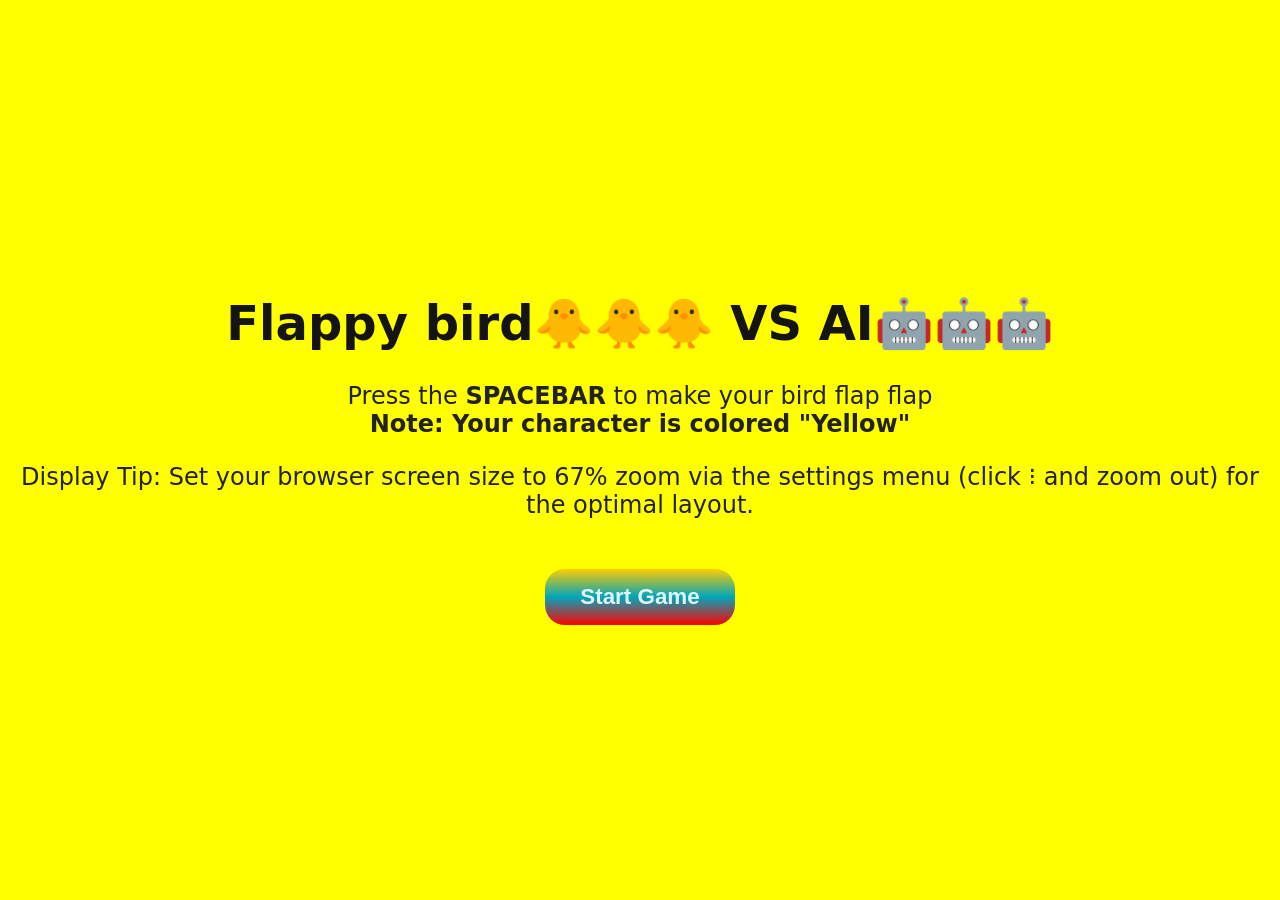
==== index.html @ 4ad22fad "Update index.html" ====
<!DOCTYPE html>
<!-- saved from url=(0045)http://127.0.0.1:5500/flappy_B-ird/index.html -->
<html><head>
	<meta name="google-site-verification" content="zDfn2sl5xTP5o-X9sPmzwYp7t9R6TMOYX8TawxiJrhg" />
    <title>Flappy bird VS AI Reyansh Wadhwa</title>
    <link rel="stylesheet" href="style.css">
<link rel="icon" type="image/png" href="https://encrypted-tbn0.gstatic.com/images?q=tbn:ANd9GcSBtKTR7flXbRJVo8e8tR30evMzu_j4uGb2yHoOnEBM7w&s">
</head>

<body>
    <h1>Flappy bird🐥🐥🐥 VS AI🤖🤖🤖</h1>
    <div id="flappyScore">
        <div>Player:<span id="pScore">0</span></div>
        <div>AI:<span id="aScore">0</span></div>
    </div>
    <div id="flapStart">
        <h1>Flappy bird🐥🐥🐥 VS AI🤖🤖🤖</h1>
        <p>Press the <b>SPACEBAR</b> to make your bird flap flap<br>
            <span><b>Note: Your character is colored "Yellow" </b></span>
			   <p>Display Tip: Set your browser screen size to 67% zoom via the settings menu (click ⁝ and zoom out) for the optimal layout.</p>
        </p>
        <button onclick="startGame()">Start Game</button>
    </div>
    <canvas id="flappyBoard" width="800" height="600"></canvas>

    <div id="flapIns">
        Press <b>SPACE</b> to make your bird flap flap.<br>
        <span><b>Note: Your color is "Yellow" </b></span>
    </div>
    <div id="divOver" class="hidden">
        <h3 id="flappyOver">🤖 AI Wins!</h3>
        <button onclick="restartGame()">Restart</button>
    </div>
    <script src="script.js"></script>
<!-- Code injected by live-server -->
<script>
	// <![CDATA[  <-- For SVG support
	if ('WebSocket' in window) {
		(function () {
			function refreshCSS() {
				var sheets = [].slice.call(document.getElementsByTagName("link"));
				var head = document.getElementsByTagName("head")[0];
				for (var i = 0; i < sheets.length; ++i) {
					var elem = sheets[i];
					var parent = elem.parentElement || head;
					parent.removeChild(elem);
					var rel = elem.rel;
					if (elem.href && typeof rel != "string" || rel.length == 0 || rel.toLowerCase() == "stylesheet") {
						var url = elem.href.replace(/(&|\?)_cacheOverride=\d+/, '');
						elem.href = url + (url.indexOf('?') >= 0 ? '&' : '?') + '_cacheOverride=' + (new Date().valueOf());
					}
					parent.appendChild(elem);
				}
			}
			var protocol = window.location.protocol === 'http:' ? 'ws://' : 'wss://';
			var address = protocol + window.location.host + window.location.pathname + '/ws';
			var socket = new WebSocket(address);
			socket.onmessage = function (msg) {
				if (msg.data == 'reload') window.location.reload();
				else if (msg.data == 'refreshcss') refreshCSS();
			};
			if (sessionStorage && !sessionStorage.getItem('IsThisFirstTime_Log_From_LiveServer')) {
				console.log('Live reload enabled.');
				sessionStorage.setItem('IsThisFirstTime_Log_From_LiveServer', true);
			}
		})();
	}
	else {
		console.error('Upgrade your browser. This Browser is NOT supported WebSocket for Live-Reloading.');
	}
	// ]]>
</script>


</body></html>
---- style.css ----
* {
    margin: 0;
    padding: 0;
    box-sizing: border-box;
}

body {
    background: linear-gradient(to bottom, #007a8a, #5dd1ff, #dff6ff);
    font-family: system-ui, -apple-system, BlinkMacSystemFont, 'Segoe UI', Roboto, Oxygen, Ubuntu, Cantarell, 'Open Sans', 'Helvetica Neue', sans-serif;
    display: flex;
    flex-direction: column;
    align-items: center;
    min-height: 100vh;
}

h1 {
    margin-top: 20px;
    color: #151414;
    font-size: 2.5rem;
}

#flappyScore {
    display: flex;
    gap: 150px;
    margin: 15px 0;
    font-size: 1.3rem;
    font-weight: bold;
    color: #222222;
}

#flappyBoard {
    background-color: #70c5ce;
    border: 5px solid #222222;
    border-radius: 10px;
    box-shadow: 0 8px 20px rgba(0, 0, 0, 0.3);
}

#flapIns {
    font-size: 1.1rem;
    color: #444444;
    margin-top: 15px;

}

#divOver {
    position: fixed;
    top: 50%;
    left: 50%;
    transform: translate(-50%, -50%);
    background: #ffffff;
    padding: 30px;
    border-radius: 15px;
    box-shadow: 0 0 25px rgba(0, 0, 0, 0.4);
    text-align: center;
    z-index: 10;
}

#divOver h3 {
    margin-bottom: 20px;
    color: #222222;
}

#divOver button {
    padding: 12px 25px;
    font-size: 1rem;
    border: none;
    border-radius: 8px;
    background: #017f8a;
    color: #ffffff;
    cursor: pointer;
    transition: 0.3s;
}

#divOver button:hover {
    background-color: #01a5bb;
}

marquee {
    font-size: 1.5rem;
}

.hidden {
    display: none;
}

@media (max-width:850px) {
    #flappyBoard {
        width: 95%;
        height: auto;
    }

    h1 {
        font-size: 2rem;
    }

    #flappyScore {
        gap: 20px;
        font-size: 1.1rem;
    }
}

#flapStart {
    position: fixed;
    inset: 0;
    background-color: rgb(255, 255, 0);
    display: flex;
    flex-direction: column;
    justify-content: center;
    align-items: center;
    z-index: 100;
}

#flapStart h1 {
    color: #151414;
    font-size: 3rem;
    margin-bottom: 30px;
}

#flapStart p {
    color: #222222;
    font-size: 1.5rem;
    text-align: center;
    margin-bottom: 25px;
}

#flapStart button {
    padding: 15px 35px;
    font-size: 1.4rem;
    border: none;
    border-radius: 20px;
    background: linear-gradient(to bottom, #ffcc00, #01a5bb, #ff0000);
    color: #dff6ff;
    cursor: pointer;
    transition: 0.4s;
    font-weight: bolder;
}

#flapStart button:hover {
    transform: scale(1.08);
}
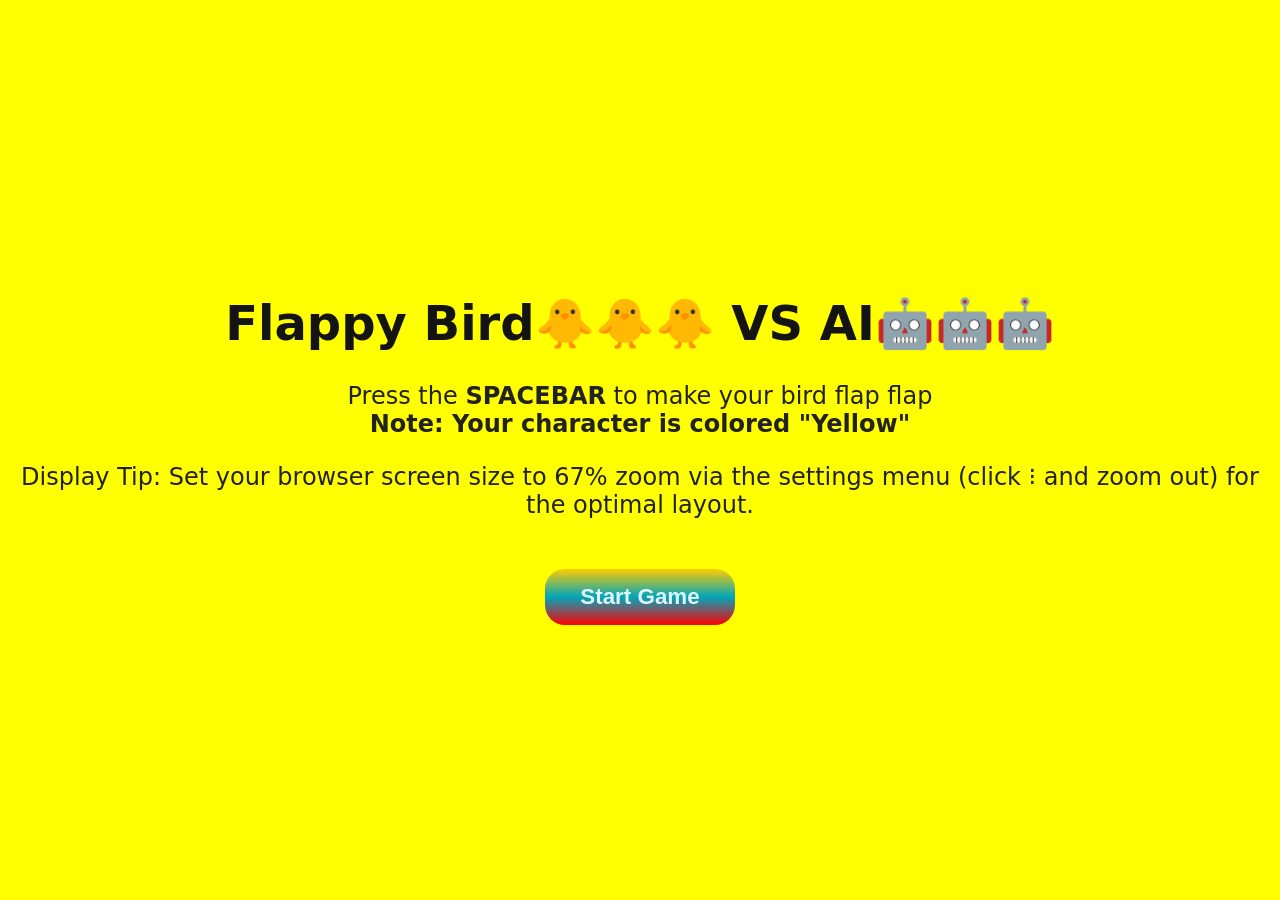
==== commit 20d9a0b0: "Update index.html" ====
--- a/index.html
+++ b/index.html
@@ -2,19 +2,19 @@
 <!-- saved from url=(0045)http://127.0.0.1:5500/flappy_B-ird/index.html -->
 <html><head>
 	<meta name="google-site-verification" content="zDfn2sl5xTP5o-X9sPmzwYp7t9R6TMOYX8TawxiJrhg" />
-    <title>Flappy bird VS AI Reyansh Wadhwa</title>
+    <title>Flappy Bird VS AI Reyansh Wadhwa</title>
     <link rel="stylesheet" href="style.css">
 <link rel="icon" type="image/png" href="https://encrypted-tbn0.gstatic.com/images?q=tbn:ANd9GcSBtKTR7flXbRJVo8e8tR30evMzu_j4uGb2yHoOnEBM7w&s">
 </head>
 
 <body>
-    <h1>Flappy bird🐥🐥🐥 VS AI🤖🤖🤖</h1>
+    <h1>Flappy Bird🐥🐥🐥 VS AI🤖🤖🤖</h1>
     <div id="flappyScore">
         <div>Player:<span id="pScore">0</span></div>
         <div>AI:<span id="aScore">0</span></div>
     </div>
     <div id="flapStart">
-        <h1>Flappy bird🐥🐥🐥 VS AI🤖🤖🤖</h1>
+        <h1>Flappy Bird🐥🐥🐥 VS AI🤖🤖🤖</h1>
         <p>Press the <b>SPACEBAR</b> to make your bird flap flap<br>
             <span><b>Note: Your character is colored "Yellow" </b></span>
 			   <p>Display Tip: Set your browser screen size to 67% zoom via the settings menu (click ⁝ and zoom out) for the optimal layout.</p>
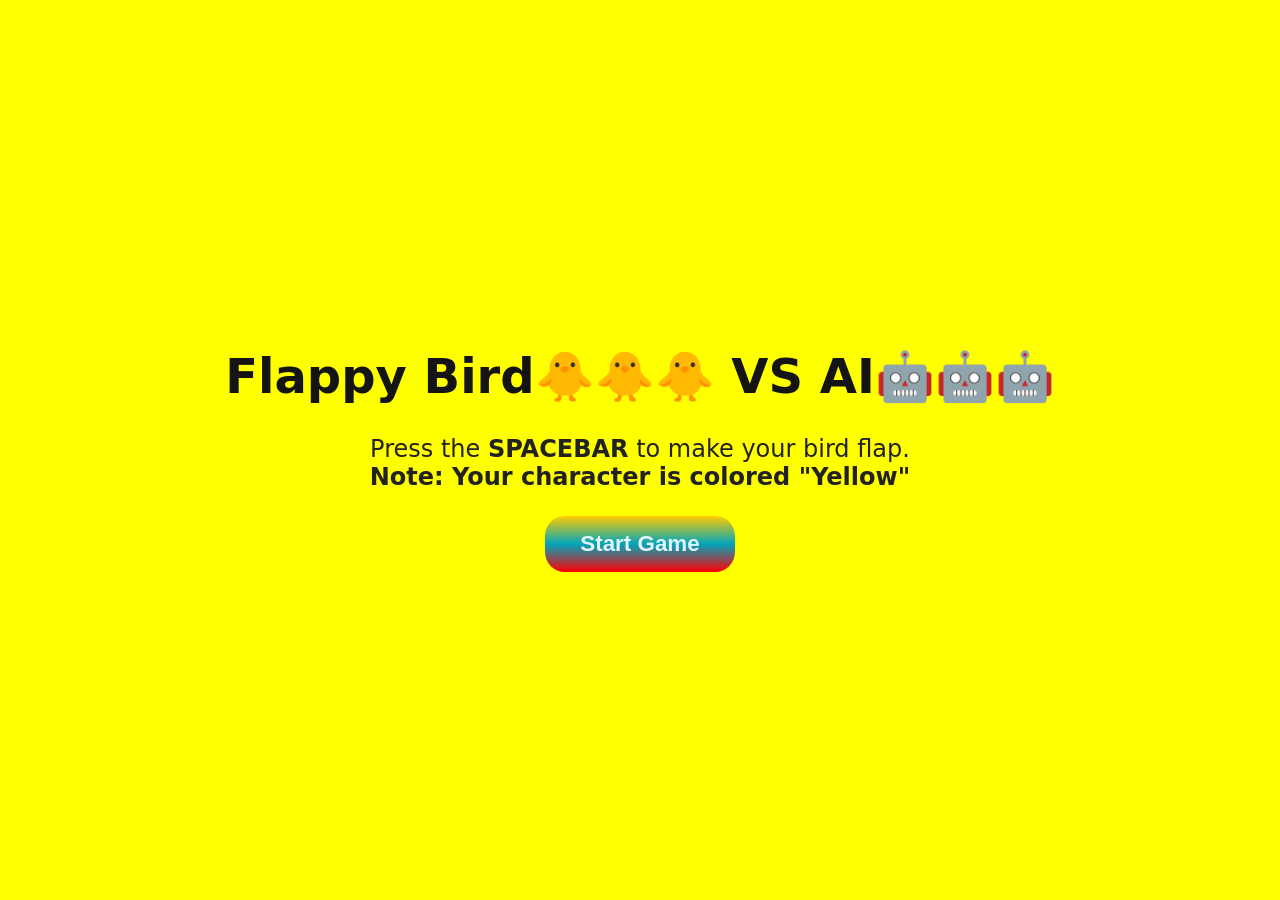
==== commit c09e2d55: "Update index.html" ====
--- a/index.html
+++ b/index.html
@@ -1,10 +1,13 @@
 <!DOCTYPE html>
 <!-- saved from url=(0045)http://127.0.0.1:5500/flappy_B-ird/index.html -->
-<html><head>
-	<meta name="google-site-verification" content="zDfn2sl5xTP5o-X9sPmzwYp7t9R6TMOYX8TawxiJrhg" />
+<html>
+
+<head>
+    <meta name="google-site-verification" content="zDfn2sl5xTP5o-X9sPmzwYp7t9R6TMOYX8TawxiJrhg" />
     <title>Flappy Bird VS AI Reyansh Wadhwa</title>
     <link rel="stylesheet" href="style.css">
-<link rel="icon" type="image/png" href="https://encrypted-tbn0.gstatic.com/images?q=tbn:ANd9GcSBtKTR7flXbRJVo8e8tR30evMzu_j4uGb2yHoOnEBM7w&s">
+    <link rel="icon" type="image/png"
+        href="https://encrypted-tbn0.gstatic.com/images?q=tbn:ANd9GcSBtKTR7flXbRJVo8e8tR30evMzu_j4uGb2yHoOnEBM7w&s">
 </head>
 
 <body>
@@ -15,61 +18,64 @@
     </div>
     <div id="flapStart">
         <h1>Flappy Bird🐥🐥🐥 VS AI🤖🤖🤖</h1>
-        <p>Press the <b>SPACEBAR</b> to make your bird flap flap<br>
-            <span><b>Note: Your character is colored "Yellow" </b></span>
-			   <p>Display Tip: Set your browser screen size to 67% zoom via the settings menu (click ⁝ and zoom out) for the optimal layout.</p>
-        </p>
+        <div>
+            <p>Press the <b>SPACEBAR</b> to make your bird flap.<br>
+                <span><b>Note: Your character is colored "Yellow"</b></span>
+            </p>
+        </div>
         <button onclick="startGame()">Start Game</button>
     </div>
     <canvas id="flappyBoard" width="800" height="600"></canvas>
 
     <div id="flapIns">
-        Press <b>SPACE</b> to make your bird flap flap.<br>
-        <span><b>Note: Your color is "Yellow" </b></span>
+        Press <b>SPACE</b> to make your bird flap.<br>
+        <span><b>Note: Your color is "Yellow"</b></span>
     </div>
     <div id="divOver" class="hidden">
         <h3 id="flappyOver">🤖 AI Wins!</h3>
         <button onclick="restartGame()">Restart</button>
     </div>
     <script src="script.js"></script>
-<!-- Code injected by live-server -->
-<script>
-	// <![CDATA[  <-- For SVG support
-	if ('WebSocket' in window) {
-		(function () {
-			function refreshCSS() {
-				var sheets = [].slice.call(document.getElementsByTagName("link"));
-				var head = document.getElementsByTagName("head")[0];
-				for (var i = 0; i < sheets.length; ++i) {
-					var elem = sheets[i];
-					var parent = elem.parentElement || head;
-					parent.removeChild(elem);
-					var rel = elem.rel;
-					if (elem.href && typeof rel != "string" || rel.length == 0 || rel.toLowerCase() == "stylesheet") {
-						var url = elem.href.replace(/(&|\?)_cacheOverride=\d+/, '');
-						elem.href = url + (url.indexOf('?') >= 0 ? '&' : '?') + '_cacheOverride=' + (new Date().valueOf());
-					}
-					parent.appendChild(elem);
-				}
-			}
-			var protocol = window.location.protocol === 'http:' ? 'ws://' : 'wss://';
-			var address = protocol + window.location.host + window.location.pathname + '/ws';
-			var socket = new WebSocket(address);
-			socket.onmessage = function (msg) {
-				if (msg.data == 'reload') window.location.reload();
-				else if (msg.data == 'refreshcss') refreshCSS();
-			};
-			if (sessionStorage && !sessionStorage.getItem('IsThisFirstTime_Log_From_LiveServer')) {
-				console.log('Live reload enabled.');
-				sessionStorage.setItem('IsThisFirstTime_Log_From_LiveServer', true);
-			}
-		})();
-	}
-	else {
-		console.error('Upgrade your browser. This Browser is NOT supported WebSocket for Live-Reloading.');
-	}
-	// ]]>
-</script>
+    <!-- Code injected by live-server -->
+    <script>
+        // <![CDATA[  <-- For SVG support
+        if ('WebSocket' in window) {
+            (function () {
+                function refreshCSS() {
+                    var sheets = [].slice.call(document.getElementsByTagName("link"));
+                    var head = document.getElementsByTagName("head")[0];
+                    for (var i = 0; i < sheets.length; ++i) {
+                        var elem = sheets[i];
+                        var parent = elem.parentElement || head;
+                        parent.removeChild(elem);
+                        var rel = elem.rel;
+                        if (elem.href && typeof rel != "string" || rel.length == 0 || rel.toLowerCase() == "stylesheet") {
+                            var url = elem.href.replace(/(&|\?)_cacheOverride=\d+/, '');
+                            elem.href = url + (url.indexOf('?') >= 0 ? '&' : '?') + '_cacheOverride=' + (new Date().valueOf());
+                        }
+                        parent.appendChild(elem);
+                    }
+                }
+                var protocol = window.location.protocol === 'http:' ? 'ws://' : 'wss://';
+                var address = protocol + window.location.host + window.location.pathname + '/ws';
+                var socket = new WebSocket(address);
+                socket.onmessage = function (msg) {
+                    if (msg.data == 'reload') window.location.reload();
+                    else if (msg.data == 'refreshcss') refreshCSS();
+                };
+                if (sessionStorage && !sessionStorage.getItem('IsThisFirstTime_Log_From_LiveServer')) {
+                    console.log('Live reload enabled.');
+                    sessionStorage.setItem('IsThisFirstTime_Log_From_LiveServer', true);
+                }
+            })();
+        }
+        else {
+            console.error('Upgrade your browser. This Browser is NOT supported WebSocket for Live-Reloading.');
+        }
+        // ]]>
+    </script>
 
 
-</body></html>
+</body>
+
+</html>
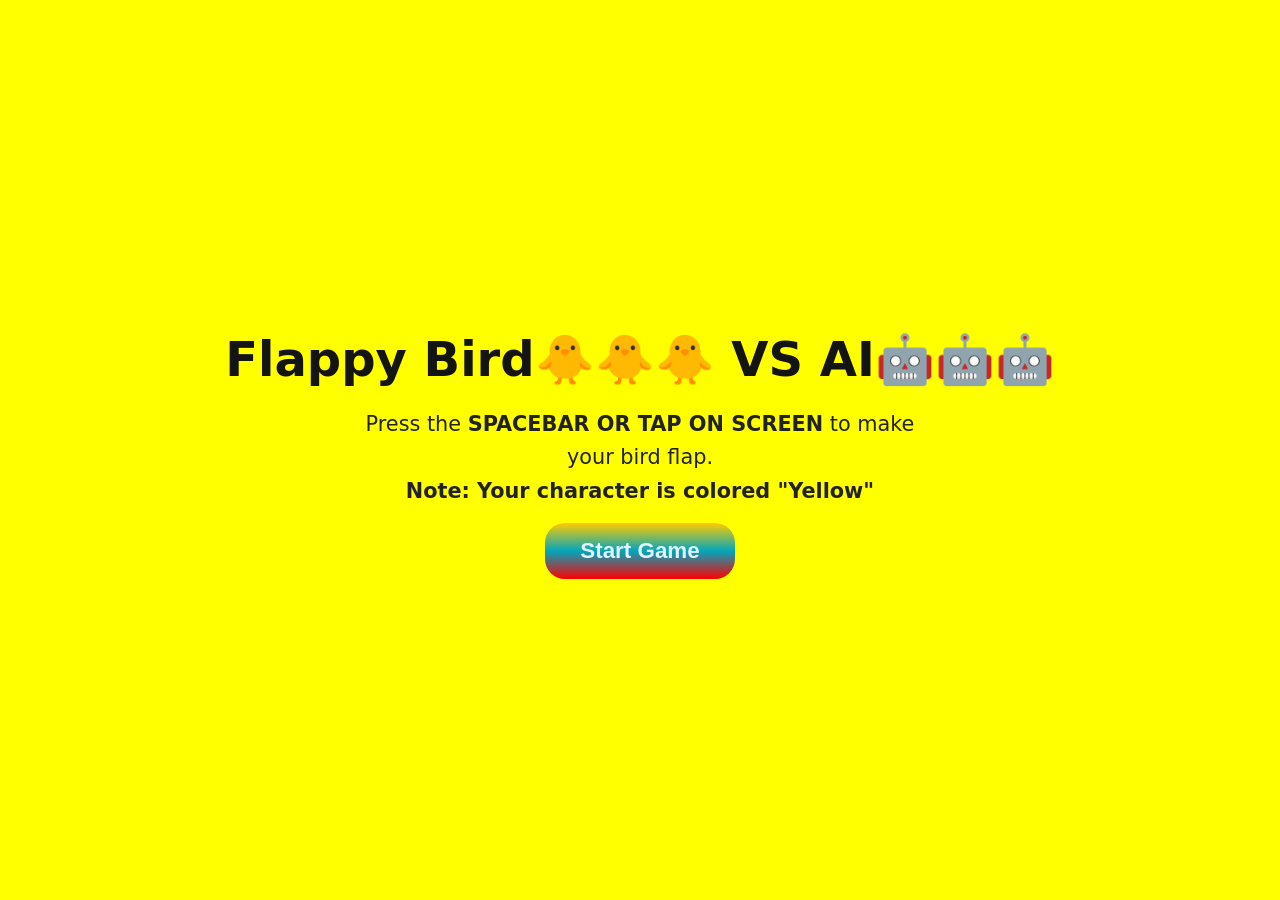
==== commit 7a004f6e: "Update index.html" ====
--- a/index.html
+++ b/index.html
@@ -19,7 +19,7 @@
     <div id="flapStart">
         <h1>Flappy Bird🐥🐥🐥 VS AI🤖🤖🤖</h1>
         <div>
-            <p>Press the <b>SPACEBAR</b> to make your bird flap.<br>
+            <p>Press the <b>SPACEBAR OR TAP ON SCREEN</b> to make your bird flap.<br>
                 <span><b>Note: Your character is colored "Yellow"</b></span>
             </p>
         </div>
@@ -28,7 +28,7 @@
     <canvas id="flappyBoard" width="800" height="600"></canvas>
 
     <div id="flapIns">
-        Press <b>SPACE</b> to make your bird flap.<br>
+        Press <b>SPACE OR TAP ON SCREEN</b> to make your bird flap.<br>
         <span><b>Note: Your color is "Yellow"</b></span>
     </div>
     <div id="divOver" class="hidden">
--- a/style.css
+++ b/style.css
@@ -11,35 +11,43 @@
     flex-direction: column;
     align-items: center;
     min-height: 100vh;
+    padding: 10px;
+    overflow-x: hidden;
 }
 
 h1 {
-    margin-top: 20px;
+    margin-top: 10px;
     color: #151414;
-    font-size: 2.5rem;
+    font-size: 2.2rem;
+    text-align: center;
 }
 
 #flappyScore {
     display: flex;
-    gap: 150px;
-    margin: 15px 0;
+    gap: 100px;
+    margin: 10px 0;
     font-size: 1.3rem;
     font-weight: bold;
     color: #222222;
 }
 
+/* FIX: Scales down gracefully on smaller screens without hiding content */
 #flappyBoard {
     background-color: #70c5ce;
     border: 5px solid #222222;
     border-radius: 10px;
     box-shadow: 0 8px 20px rgba(0, 0, 0, 0.3);
+    max-width: 100%;
+    max-height: 70vh;
+    height: auto;
+    object-fit: contain;
 }
 
 #flapIns {
     font-size: 1.1rem;
-    color: #444444;
-    margin-top: 15px;
-
+    color: #222222;
+    margin-top: 10px;
+    text-align: center;
 }
 
 #divOver {
@@ -80,25 +88,11 @@
 }
 
 .hidden {
-    display: none;
+    display: none !important;
+    /* Forces the game screen to hide/show reliably */
 }
 
-@media (max-width:850px) {
-    #flappyBoard {
-        width: 95%;
-        height: auto;
-    }
-
-    h1 {
-        font-size: 2rem;
-    }
-
-    #flappyScore {
-        gap: 20px;
-        font-size: 1.1rem;
-    }
-}
-
+/* --- Start Screen Styling --- */
 #flapStart {
     position: fixed;
     inset: 0;
@@ -108,21 +102,25 @@
     justify-content: center;
     align-items: center;
     z-index: 100;
+    padding: 20px;
 }
 
 #flapStart h1 {
     color: #151414;
     font-size: 3rem;
-    margin-bottom: 30px;
+    margin-bottom: 20px;
 }
 
 #flapStart p {
     color: #222222;
-    font-size: 1.5rem;
+    font-size: 1.3rem;
     text-align: center;
-    margin-bottom: 25px;
+    margin-bottom: 15px;
+    line-height: 1.6;
+    max-width: 600px;
 }
 
+/* RESTORED: Your original custom multi-color button gradient */
 #flapStart button {
     padding: 15px 35px;
     font-size: 1.4rem;
@@ -138,3 +136,23 @@
 #flapStart button:hover {
     transform: scale(1.08);
 }
+
+/* Mobile Responsiveness Improvements */
+@media (max-width: 850px) {
+    h1 {
+        font-size: 1.8rem;
+    }
+
+    #flappyScore {
+        gap: 40px;
+        font-size: 1.1rem;
+    }
+
+    #flapStart h1 {
+        font-size: 2.2rem;
+    }
+
+    #flapStart p {
+        font-size: 1.1rem;
+    }
+}
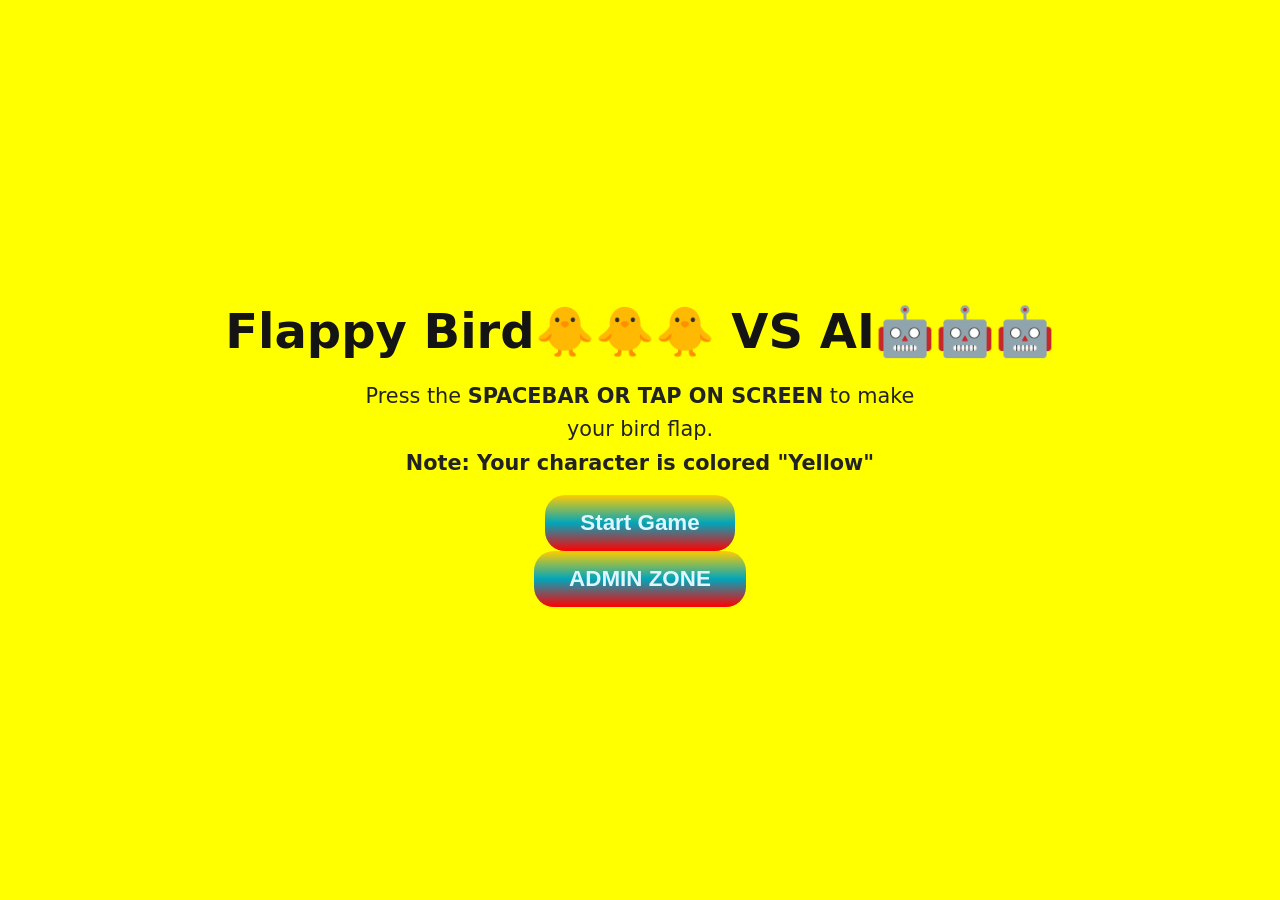
==== commit 659e7aad: "Update index.html" ====
--- a/index.html
+++ b/index.html
@@ -24,6 +24,7 @@
             </p>
         </div>
         <button onclick="startGame()">Start Game</button>
+        <button id="admins">ADMIN ZONE</button>
     </div>
     <canvas id="flappyBoard" width="800" height="600"></canvas>
 
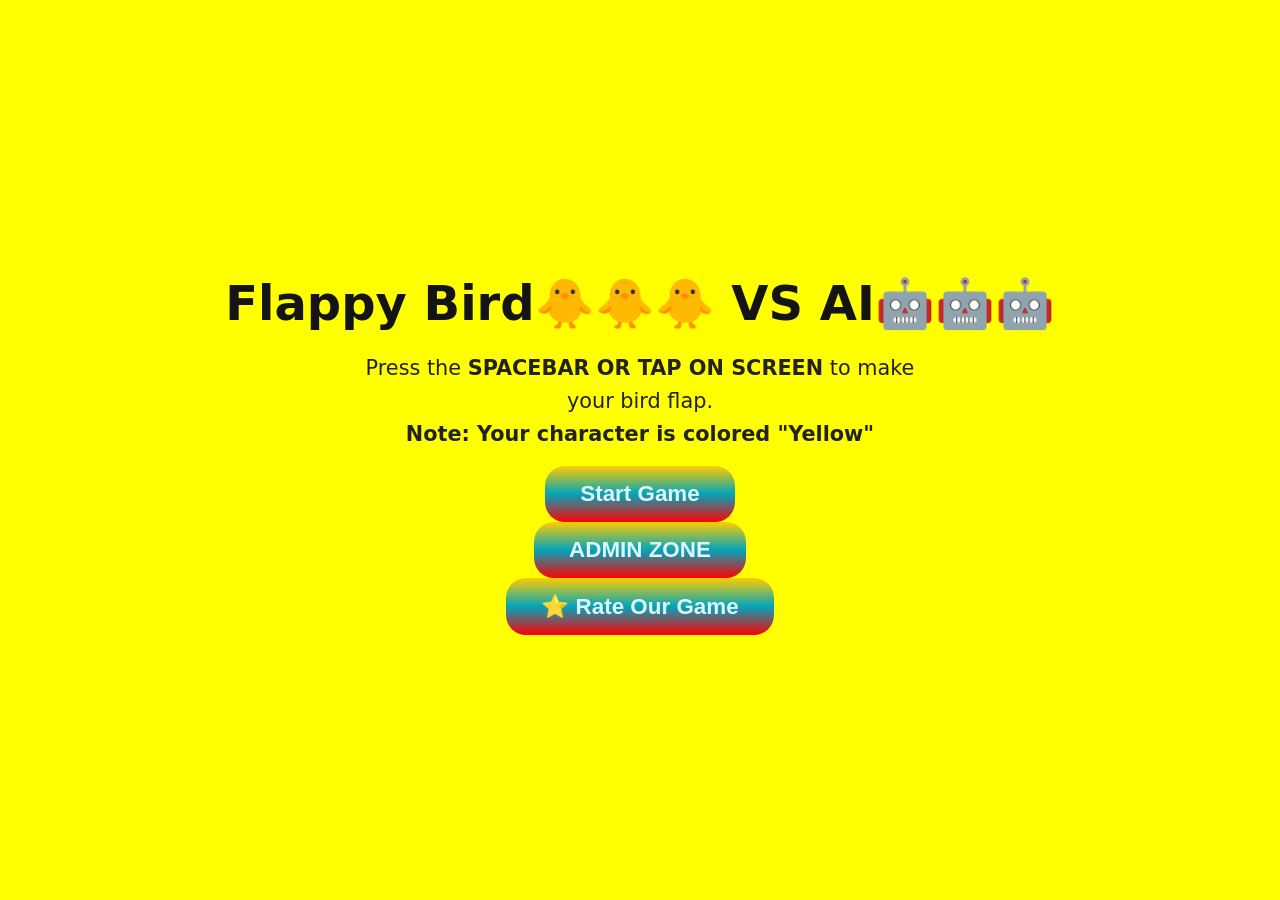
==== commit f1912c13: "Update index.html" ====
--- a/index.html
+++ b/index.html
@@ -24,7 +24,10 @@
             </p>
         </div>
         <button onclick="startGame()">Start Game</button>
-        <button id="admins">ADMIN ZONE</button>
+       <button id="admins">ADMIN ZONE</button>
+        <button onclick="window.location.href='rating.html'">
+            ⭐ Rate Our Game
+        </button>
     </div>
     <canvas id="flappyBoard" width="800" height="600"></canvas>
 
--- a/style.css
+++ b/style.css
@@ -151,7 +151,34 @@
     #flapStart h1 {
         font-size: 2.2rem;
     }
+#admins {
+    display: inline-block;
+    padding: 12px 30px;
+    font-size: 1.2rem;
+    font-weight: bold;
+    letter-spacing: 1px;
+    text-transform: uppercase;
 
+    /* NORMAL BUTTON */
+    color: #ff4d4d !important;
+    background-color: #640000 !important;
+
+    border: 2px solid #ff4d4d;
+    border-radius: 6px;
+
+    box-shadow: 0 0 10px rgba(255, 77, 77, 0.2);
+
+    cursor: pointer;
+    transition: all 0.3s ease;
+}
+
+/* HOVER */
+#admins:hover {
+    background-color: #ff4d4d !important;
+    color: #121212 !important;
+
+    box-shadow: 0 0 15px rgba(255, 77, 77, 0.5);
+}
     #flapStart p {
         font-size: 1.1rem;
     }
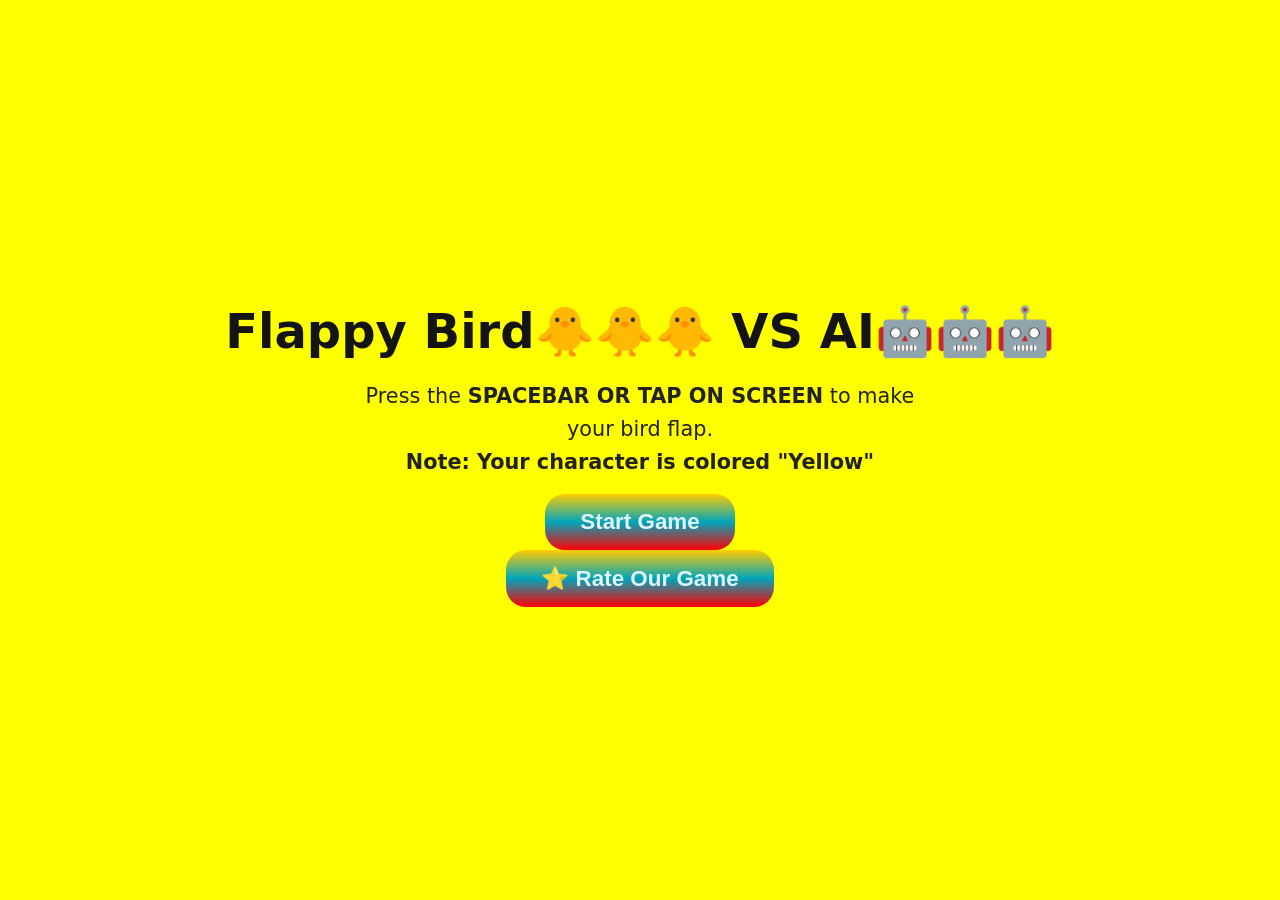
==== commit 7bc06cef: "Update index.html" ====
--- a/index.html
+++ b/index.html
@@ -24,7 +24,6 @@
             </p>
         </div>
         <button onclick="startGame()">Start Game</button>
-       <button id="admins">ADMIN ZONE</button>
         <button onclick="window.location.href='rating.html'">
             ⭐ Rate Our Game
         </button>
